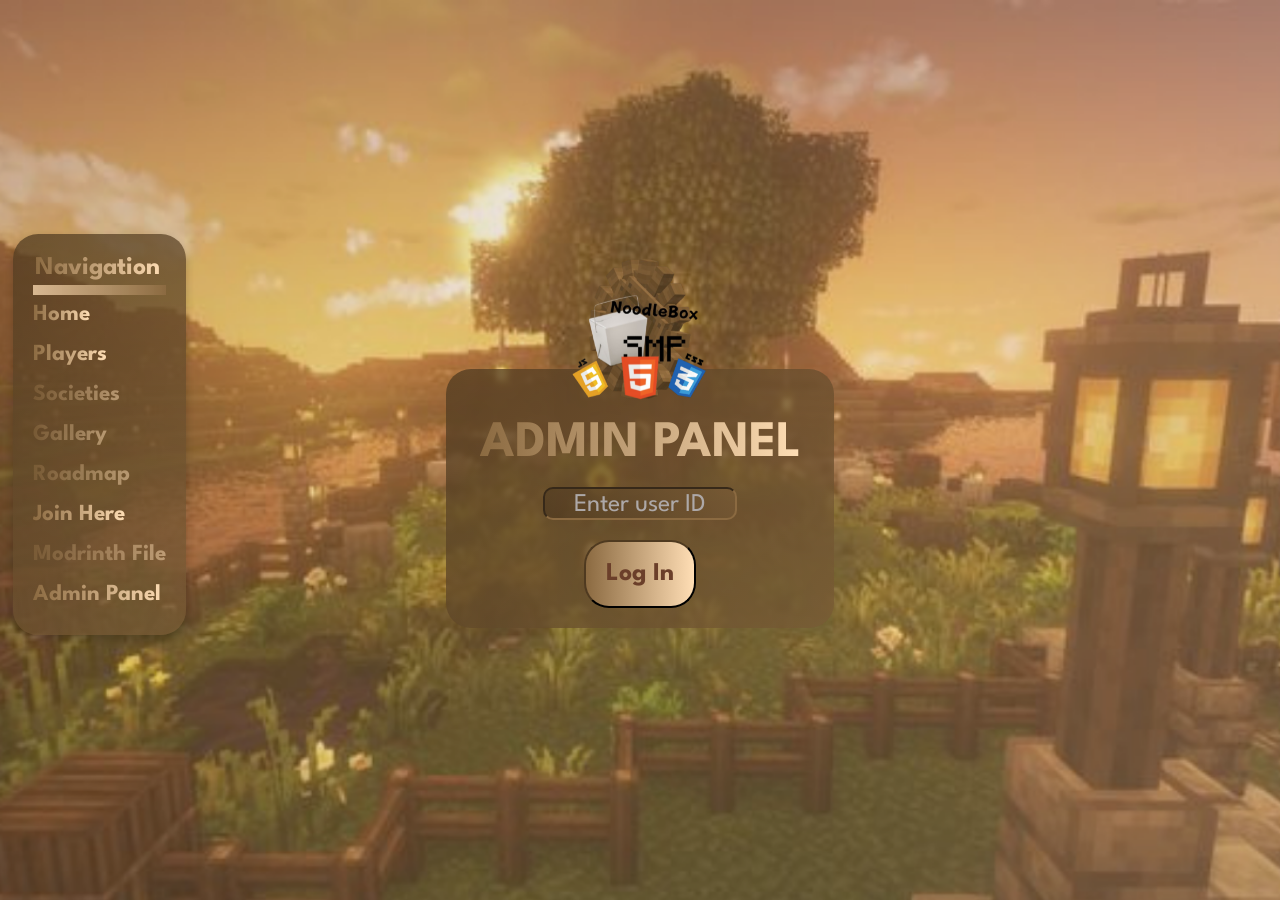
==== admin.html @ 42f17e0c "v5.2.0" ====
<!doctype html>
<html lang="en">
  <head>
    <meta charset="UTF-8" />
    <meta
      name="keywords"
      content="Minecraft, Server, Homepage, NoodleBox, Season 3, NBS3"
    />
    <meta name="author" content="ShortBoiAidz, Aiden Thorpe" />
    <meta name="viewport" content="width=device-width, initial-scale=1" />
    <meta
      name="copyright"
      content="Copyright 2026 Aiden Thorpe. All rights reserved."
    />

    <title>NoodleBox SMP | Admin Panel</title>

    <link rel="icon" type="image/x-icon" href="/images/noodleboxLogoWeb.webp" />

    <link rel="preconnect" href="https://fonts.googleapis.com" />
    <link rel="preconnect" href="https://fonts.gstatic.com" crossorigin />
    <link
      href="https://fonts.googleapis.com/css2?family=League+Spartan:wght@100..900&display=swap"
      rel="stylesheet"
    />

    <link
      rel="stylesheet"
      href="https://cdnjs.cloudflare.com/ajax/libs/font-awesome/6.0.0/css/all.min.css"
      integrity="sha512-9usAa10IRO0HhonpyAIVpjrylPvoDwiPUiKdWk5t3PyolY1cOd4DSE0Ga+ri4AuTroPR5aQvXU9xC6qOPnzFeg=="
      crossorigin="anonymous"
      referrerpolicy="no-referrer"
    />
    <script src="https://ajax.googleapis.com/ajax/libs/jquery/3.7.1/jquery.min.js"></script>
    <link
      rel="stylesheet"
      href="https://cdnjs.cloudflare.com/ajax/libs/font-awesome/4.7.0/css/font-awesome.min.css"
    />

    <link rel="stylesheet" href="styles/base.css" />
    <link rel="stylesheet" href="styles/layout.css" />
    <link rel="stylesheet" href="styles/components.css" />
    <link rel="stylesheet" href="styles/animations.css" />
    <link rel="stylesheet" href="styles/responsive.css" />
    <link rel="stylesheet" href="styles/other.css" />
    <link rel="stylesheet" href="styles/admin.css" />

    <script src="https://cdnjs.cloudflare.com/ajax/libs/jquery/3.5.1/jquery.min.js"></script>
    <script src="scripts/loader.js"></script>
    <script src="scripts/webhook.js"></script>
    <script src="scripts/admin.js"></script>
  </head>

  <body>
    <!-- Loading Screen -->
    <div class="loading-screen">
      <div class="loading">
        <span></span>
        <span></span>
        <span></span>
        <span></span>
      </div>
    </div>

    <div class="homepageContainer">

      <!-- LOGIN -->
       <nav>
        <ul class="sidebar">
          <i class="fa-regular fa-rectangle-xmark" onclick=closeSidebar()></i>
          <li><a href="index.html" class="navLink"><h4>Home</h4></a></li>
          <li><a href="players.html" class="navLink"><h4>Players</h4></a></li>
          <li><a onclick=notAvailable() class="navLink"><h4>Societies</h4></a></li>
          <li><a onclick=notAvailable() class="navLink"><h4>Gallery</h4></a></li>
          <li><a onclick=notAvailable() class="navLink"><h4>Roadmap</h4></a></li>
          <li><a href="https://discord.gg/k8M3CMXGmx" class="navLink"><h4>Join Here</h4></a></li>
          <li><a onclick=notAvailable() class="navLink" download><h4>Modrinth File</h4></a></li>
        </ul>

        <ul class="mainNav">
          <h3 class="navHeader gradient-text">Navigation</h3>
          <div class="navDivider"></div>
          <li><a href="index.html" class="gradient-text navLink availableButton"><h4>Home</h4></a></li>
          <li><a href="players.html" class="gradient-text navLink availableButton"><h4>Players</h4></a></li>
          <li><a onclick=notAvailable() class="gradient-text navLink notAvailableButton"><h4>Societies</h4></a></li>
          <li><a onclick=notAvailable() class="gradient-text navLink notAvailableButton"><h4>Gallery</h4></a></li>
          <li><a onclick=notAvailable() class="gradient-text navLink notAvailableButton"><h4>Roadmap</h4></a></li>
          <li><a href="https://discord.gg/k8M3CMXGmx" class="gradient-text navLink availableButton"><h4>Join Here</h4></a></li>
          <li><a onclick=notAvailable() class="gradient-text navLink notAvailableButton" download><h4>Modrinth File</h4></a></li>
          <li class="gradient-text navLink active"><h4>Admin Panel</h4></li>
        </ul>
      </nav>
      <i class="fa-solid fa-bars" onclick=openSidebar()></i>
      <div class="content adminContent" id="loginForm">
        <img
            src="images/noodleboxLogoWeb.webp"
            alt="NoodleBox Logo"
            class="adminLogo"
          />
        <div class="mainCardParent">
          <div class="homeCard adminCard">
            <h1 class="gradient-text">ADMIN PANEL</h1>
            <sub id="incorrectID">Fuck off</sub>
            <form class="formBox">
              <input type="password" name="password" id="password" placeholder="Enter user ID">
              <button onclick="adminLogin()" class="loginButton" type="button">
                <h2>Log In</h2>
              </button>
            </form>
          </div>
        </div>
      </div>

      <!-- ADMIN ONLY -->
      <main id="adminOnly">
        <div class="content">
          <img
            src="images/noodleboxLogoWeb.webp"
            alt="NoodleBox Logo"
            class="adminLogo"
          />
          <div class="mainCardParent adminCardParent">
            <div class="homeCard">
              <h1 class="gradient-text">ADMIN PANEL</h1>

              <br />

              <sub class="gradient-text">Admin Only</sub>
            </div>
          </div>

          <div class="flexRow">
            <div class="h2CardParent">
              <h2 class="gradient-text webhookTitle">Webhook Sender</h2>

              <select name="webhooks" id="webhooks">
                <option value="generalChat" id="generalChat">General Chat</option>
                <option value="webhookTest" id="webhookTest">Webhook Test</option>
              </select>

              <textarea id="message" placeholder="Enter message"></textarea>

              <button onclick="message()" class="messageButton" type="button">
                <h2>Send message</h2>
              </button>
            </div>

            <div class="h2CardParent gradFlipX">
              <h2 class="gradient-text webhookTitle">Website Updater</h2>

              <textarea id="heading" placeholder="Enter version"></textarea>
              <textarea id="subheading" placeholder="Enter feature"></textarea>
              <textarea id="messageContent" placeholder="Enter content"></textarea>

              <button onclick="websiteUpdate()" class="messageButton" type="button">
                <h2>Send message</h2>
              </button>
            </div>
          </div>
        </div>
      </main>
    </div>
  </body>
</html>
---- styles/base.css ----
/* Colors */
:root {
  --textColour: #6b3f2a;
  --darkGradPrim: #4f3a20;
  --darkGradSec: #795b36;
  --lightGradPrim: #8b6a41;
  --lightGradSec: #ffdeb5;

  --darkGradPrimTrans: rgb(79, 58, 32, 0.75);
  --darkGradSecTrans: rgb(121, 91, 54, 0.75);
  --lightGradPrimTrans: rgb(139, 106, 65, 0.75);
  --lightGradSecTrans: rgb(255, 222, 181, 0.75);
  --leagueSpartan:
    "League Spartan",
    "Comic Sans MS",
    sans-serif;
}

/* Reset */
* {
  margin: 0;
  padding: 0;
  box-sizing: border-box;
}

/* Base */
html,
body {
  min-height: 100vh;
}

body {
  background-image: url("/images/background.png");
  background-repeat: no-repeat;
  background-position: center center;
  background-size: cover;
  background-attachment: fixed;

  display: flex;
  flex-direction: column;

  overflow-x: hidden;

  font-family: var(--leagueSpartan);
}

/* Base Components */
button {
  display: flex;
  flex-direction: column;

  border-radius: 25px;
  width: 100%;
  height: auto;
  align-items: center;
  justify-content: center;

  margin: 10px;
  padding: clamp(5px, 2vw, 20px);

  cursor: pointer;

  border-style: outset;
  border-color: var(--darkGradPrim);

  background: linear-gradient(
    90deg,
    var(--lightGradPrim),
    var(--lightGradSec)
  );
}

nav {
  position: absolute;
  right: 10px;
  top: 26%;
  left: 1%;
  width: 200px;
  z-index: 1000;
}

/* Typography */
h1 {
  font-size: clamp(30px, 4vw, 80px);
  margin-top: 1em;
  margin-right: 0.5em;
  margin-left: 0.5em;
  text-wrap: balance;
}

h2 {
  font-size: clamp(23px, 2vw, 30px);
}

h3,
sub {
  font-size: clamp(20px, 2vw, 30px);
}

h3 {
  margin: 2px;
  color: var(--darkGradPrim);
}

h4 {
  font-size: clamp(17px, 2vw, 23px);
  line-height: clamp(40px, 2vw, 70px);
  text-wrap: balance;
}

h5 {
  font-size: clamp(12px, 5vw, 20px);
  line-height: clamp(30px, 4vw, 40px);
}

h4,
h5 {
  margin: auto;
}

i {
  margin-left: 5px;
  margin-right: 5px;
  font-size: clamp(30px, 2vw, 45px);
}

p,
h2,
i {
  color: var(--textColour);
  font-family: var(--leagueSpartan);
}

p {
  font-size: clamp(12.5px, 2vw, 15px);
  text-wrap: balance;
}

li {
  list-style-type: none;
}

ul {
  display: flex;
  justify-content: space-evenly;
  flex-direction: row;
  list-style: none;
}

a {
  color: var(--textColour);
  text-decoration: none;
}
---- styles/layout.css ----
main {
  flex: 1;
  min-height: 100dvh;

  display: flex;
  justify-content: center;
}

textarea::placeholder {
  flex-wrap: wrap;
}

.flexRow {
  display: flex;
  flex-direction: row;
  justify-content: center;
  width: 100vw;
  flex-wrap: balance;
}

.container {
  width: 80%;
  margin: auto;
}

.center {
  text-align: center;
  justify-content: center;
  justify-items: center;
}

.playerName {
  text-align: center;
  margin-bottom: 10px;
}

.sidebar {
  padding: 1rem 0;
  display: none;
  z-index: 10000;
  flex-direction: column;
  position: fixed;
  top: 0;
  right: 0;
  height: 100vh;
  width: 250px;
  align-items: flex-start;
  justify-content: space-around;
  text-align: center;
}
.sidebar li,
.sidebar a {
  width: 100%;
}

.mainNav {
  padding: clamp(10px, 2vw, 20px);
  border-radius: 25px;
  display: flex;
  flex-direction: column;
  z-index: 1000;
  width: fit-content;
  position: fixed;
}

.content {
  display: flex;
  flex-direction: column;
  align-items: center;
  width: clamp(20vw, 45vw, 45vw);
  justify-content: center;
  margin-bottom: 10px;
}

.mainCardH2 {
  display: flex;
}

.homepageContainer {
  display: flex;
  align-items: center;
  justify-content: center;
}

.mainCardParent {
  width: stretch;
  margin-top: clamp(-20rem, -2rem, -30px);
  margin-bottom: 25px;
  display: flex;
  flex-direction: column;
  text-align: center;
}

.h2CardParent {
  width: clamp(100px, 40vw, 1000px);
  margin-top: clamp(20px, 2vw, 50px);
  width: stretch;
  display: flex;
  flex-wrap: wrap;
  flex-direction: column;
  justify-content: space-evenly;

  &:has(textarea) {
    justify-content: center;
    align-items: center;
  }
}

textarea {
  background: linear-gradient(45deg, var(--darkGradPrimTrans), var(--darkGradSecTrans));
  text-align: center;
  font-size: 2em;
  margin: 1rem;
  border-radius: 10px;
  -webkit-border-radius: 10px;
  -moz-border-radius: 10px;
  -ms-border-radius: 10px;
  -o-border-radius: 10px;
  width: 50%;
  border-color: var(--lightGradPrim);
  color: rgb(173, 168, 168);
  text-wrap: balance;
}

.messageButton {
  margin: 0;
}

.h2CardParent,
.playerCard {
  padding: clamp(10px, 2vw, 20px);
  border-radius: 25px;
  -webkit-border-radius: 25px;
  -moz-border-radius: 25px;
  -ms-border-radius: 25px;
  -o-border-radius: 25px;

  display: flex;
  flex-direction: column;
  text-align: center;
}

.homeCard {
  border-radius: 25px;
  -webkit-border-radius: 25px;
  -moz-border-radius: 25px;
  -ms-border-radius: 25px;
  -o-border-radius: 25px;
  align-items: center;
  padding-bottom: clamp(10px, 4vw, 20px);
  padding-top: 0;
}

.playerCardParent {
  display: flex;
  flex-wrap: wrap;
  justify-content: center;
  align-items: center;
  width: stretch;
  gap: 20px;
  margin-top: 50px;
}

.playerCard {
  border-width: 2px;
  border-style: solid;
  justify-content: center;
  align-items: center;
  height: stretch;
  width: 20em;
}

.buttonCardParent {
  display: inline-flex;
  margin-top: 10em;
  flex-direction: row;
  flex-wrap: wrap;
  align-items: center;
  justify-content: center;
  gap: 1vw;
}

.buttonCard {
  flex-direction: row;
  border-radius: 50px;
  -webkit-border-radius: 50px;
  -moz-border-radius: 50px;
  -ms-border-radius: 50px;
  -o-border-radius: 50px;

  width: fit-content;

  padding-top: clamp(5px, 2vw, 7px);
  padding-bottom: clamp(5px, 2vw, 7px);
  padding-left: clamp(20px, 2vw, 20px);
  padding-right: clamp(20px, 2vw, 20px);
  align-self: center;

  margin-left: 2rem;
  margin-right: 2rem;
  margin-top: 0;
}

.playerInfoCard {
  margin-left: 30px;
  margin-right: 30px;

  width: stretch;
  text-align: center;

  padding: clamp(10px, 2vw, 20px);
  padding-left: clamp(20px, 4vw, 40px);
  padding-right: clamp(20px, 4vw, 40px);

  border-radius: 45px;
  -webkit-border-radius: 45px;
  -moz-border-radius: 45px;
  -ms-border-radius: 45px;
  -o-border-radius: 45px;
}

.navDivider {
  width: 100%;
  height: 10px;
  margin-top: 3px;
}

.h2Card {
  display: flex;
  flex-direction: row;
}

/* IMAGES */
.logoPlayers {
  transform: translate(140%, -30%);
  -webkit-transform: translate(140%, -30%);
  -moz-transform: translate(140%, -30%);
  -ms-transform: translate(140%, -30%);
  -o-transform: translate(140%, -30%);
}

.logo,
.adminLogo {
  width: 25%;
  height: auto;
  z-index: 999;
  cursor: pointer;
  margin-top: 10px;
}

.logo {
  border-radius: 100%;
  -webkit-border-radius: 100%;
  -moz-border-radius: 100%;
  -ms-border-radius: 100%;
  -o-border-radius: 100%;
}

.playerHead {
  display: flex;
  border-radius: 50%;
  overflow: hidden;
  width: clamp(80px, 10vw, 150px);
}

.fa-bars {
  display: none;
  top: 0;
  right: 0;
  margin: 10px;
  position: fixed;
  z-index: 10000
}
---- styles/components.css ----
/* Text */
.gradient-text {
  background: linear-gradient(90deg, var(--lightGradPrim), var(--lightGradSec));
  display: inline-block;
  -webkit-background-clip: text;
  background-clip: text;
  color: transparent;
}

.gradient-text-h2 {
  background: linear-gradient(90deg, var(--darkGradPrim), var(--darkGradSec));
  display: inline-block;
  -webkit-background-clip: text;
  background-clip: text;
  color: transparent;
}
.gradient-text-h2:hover {
  background: linear-gradient(90deg, var(--darkGradSec), var(--darkGradPrim));
  -webkit-background-clip: text;
  background-clip: text;
  color: transparent;
}

.active {
  text-decoration: underline;
  font-weight: bold;
}

.hiddenText {
  display: none;
}

.notAvailableButton {
  opacity: 0.5;
  cursor: not-allowed;
}

/* Cards */
.mainCardParent {
  font-size: 0;
}

::placeholder {
  color: rgb(173, 168, 168);
  font-size: clamp(23px, 2vw, 30px);
}

select, ::picker(select){
  appearance: base-select;
}

select {
  padding: 0.2em;
  width: stretch;
  display: flex;
  text-wrap: balance;
  position: relative;
}
select:open::picker-icon {
  rotate: 180deg;
}
select::picker-icon {
  color: #999999;
  transition: 0.4s rotate;
  position: absolute;
  right: 0.5vw;
}

select option {
  background: linear-gradient(45deg, var(--darkGradPrim), var(--darkGradSec));
  font-size: 1em;
  color: rgb(173, 168, 168);
}

.h2CardParent,
.playerCard {
  background: linear-gradient(135deg, var(--darkGradPrimTrans), var(--darkGradSecTrans));
}

.gradFlipX {
  background: linear-gradient(225deg, var(--darkGradPrimTrans), var(--darkGradSecTrans));
}

.playerCard {
  border-color: var(--darkGradPrimTrans);
}

.buttonCard {
  background: linear-gradient(
    135deg,
    var(--lightGradPrim),
    var(--lightGradSec)
  );
}

.playerInfoCard {
  background: linear-gradient(135deg, var(--lightGradPrim), var(--lightGradSec));
}

.homeCard {
  backdrop-filter: blur(2px);
  background: linear-gradient(135deg, var(--darkGradPrimTrans), var(--darkGradSecTrans));
}

.navDivider {
  background: linear-gradient(-90deg, var(--lightGradPrim), var(--lightGradSecTrans));
}

.h2CardParent {
  backdrop-filter: blur(2px);
}

.sidebar {
  background-color: rgba(255, 255, 255, 0.2);
  backdrop-filter: blur(10px);
}
.sidebar h4 {
  color: var(--darkGradPrim);
  font-size: clamp(30px, 2vw, 50px);
}
.sidebar h4:hover {
  background-color: rgba(255, 255, 255, 0.2);
}

.mainNav {
  background: linear-gradient(135deg, var(--darkGradPrimTrans), var(--darkGradSecTrans));
  box-shadow: 0 4px 8px rgba(0, 0, 0, 0.2);
}

/* Images */
.fa-bars {
  color: var(--darkGradPrim);
  font-size: clamp(50px, 2vw, 50px);
}

.sidebarIcon {
  color: var(--darkGradPrim);
}

.fa-rectangle-xmark {
  color: var(--darkGradPrim)
}

.headerIcon {
  color: #503b21;
}
---- styles/animations.css ----
.loading-screen {
  position: fixed;
  width: 100%;
  height: 100%;

  background: linear-gradient(180deg, var(--darkGradPrim), var(--lightGradPrim));
  display: flex;
  align-items: center;
  justify-content: center;
  z-index: 100000;
}

.loading {
  width: 80px;
  display: flex;
  flex-wrap: wrap;
  animation: rotate 1s linear infinite;
}

.loading span {
  width: 32px;
  height: 32px;
  margin: 4px;
  animation: scale 1.5s linear infinite;
}

.availableButton {
  transition: transform 0.5s ease;
}
.availableButton:hover {
  transform: scale(1.05);
  transition: transform 0.5s ease, box-shadow 0.5s ease;
  -webkit-transform: scale(1.05);
  -moz-transform: scale(1.05);
  -ms-transform: scale(1.05);
  -o-transform: scale(1.05);
}

/* Individual blocks */
.loading span:nth-child(1) {
  background: var(--darkGradSec);
  transform-origin: bottom right;
}
.loading span:nth-child(2) {
  background: var(--darkGradPrim);
  transform-origin: bottom left;
}
.loading span:nth-child(3) {
  background: var(--darkGradSec);
  transform-origin: top right;
}
.loading span:nth-child(4) {
  background: var(--darkGradSec);
  transform-origin: top left;
}

/* Animations */
@keyframes rotate {
  to {
    transform: rotate(360deg);
  }
}

@keyframes scale {
  50% {
    transform: scale(1.2);
  }
}
---- styles/responsive.css ----
@media (max-width: 800px) {
  .mainNav {
    display: none;
  }

  .fa-bars {
    display: block;
  }

  .h2Card,
  .mainCardH2 {
    flex-wrap: wrap;
  }
}

@media (max-width: 700px) {
  .logo,
  .adminLogo {
    width: 40%;
    margin-bottom: 10px;
  }
}

@media (max-width: 500px) {
  .logo,
  .adminLogo {
    width: 50%;
    margin-bottom: 10px;
  }
}

@media screen and (max-width: 600px) {
  .container {
    width: 100%;
    padding: 0 10px;
  }

  h3 {
    font-size: 22px;
  }
  select option {
    font-size: 50%
  }
}

@media (max-width: 450px) {
  .sidebar {
    width: 100vw;
    text-align: center;
    justify-content: space-evenly;
  }
  .sidebar li {
    border-bottom: solid 1px;
  }
  .navLink {
    color: black;
  }
  p {
    display: none;
  }
  .playerCardParent {
    display: flex;
    overflow-x: scroll;
    scroll-snap-type: y mandatory;
    width: 250px;
    height: 300px;
  }
  .playerCard {
    scroll-snap-align: center;
    flex-shrink: 0;
    height: 300px;
    width: 250px;
  }
  .playerCard:has(h1) {
    justify-content: center;
    align-items: center;
    height: fit-content;
    padding: clamp(13px, 2vw, 20px);
    width: 250px;
  }
  .playerCard h1 {
    margin: 0;
    font-size: clamp(1em, 2vw, 3em);
  }
  .hiddenText {
    display: flex;
    text-align: center;
    font-size: 3em;
    text-wrap: balance;
    padding: clamp(10px, 2vw, 20px)
  }
}

@media (max-width: 450px) {
  ::picker-icon {
    display: none;
  }
  select {
    text-decoration: underline;
  }
}
---- styles/other.css ----
@font-face {
  font-family: "Minecraft";
  src:
    url("fonts/MinecraftRegular-Bmg3.woff") format("woff"),
    url("fonts/MinecraftRegular-Bmg3.woff2") format("woff2");
  font-weight: normal;
  font-style: normal;
}
---- styles/admin.css ----
#loginForm {
  display: flex;
  justify-content: center;
  align-items: center;
}

main#adminOnly {
  display: none;
}

h3.admin {
  margin: 1em;
}

.adminCard {
  width: fit-content;
  display: flex;
  flex-direction: column;
  justify-content: center;
  margin: auto;
}

input, select {
  background: linear-gradient(45deg, var(--darkGradPrimTrans), var(--darkGradSecTrans));
  text-align: center;
  font-size: 2rem;
  margin: clamp(10px, 1em, 20px);
  border-radius: 10px;
  -webkit-border-radius: 10px;
  -moz-border-radius: 10px;
  -ms-border-radius: 10px;
  -o-border-radius: 10px;
  width: 50%;
  border-color: var(--lightGradPrim);
  color: rgb(173, 168, 168);
  font-family: var(--leagueSpartan);
}

.adminContent {
  display: flex;
  justify-content: center;
  align-items: center;
  min-height: 100vh;
}

.loginButton {
  margin: auto;
  width: fit-content;
}

.formBox {
  display: flex;
  flex-direction: column;
  justify-content: center;
  align-items: center;
}

.h2CardParent:has(textarea) {
  width: clamp(600px, 3vw, 800px);
  margin: 2em;
  justify-content: space-between;
}

#incorrectID {
  color: rgb(172, 2, 2);
  display: none;
}

.webhookTitle {
  font-size: clamp(20px, 2vw, 45px);
}

textarea {
  min-width: clamp(12.5px, 2vw, 15px);
  font-size: clamp(12px, 2vw, 20px);
  display: flex;
  align-items: center;
  justify-content: center;
  text-align: center;
  font-family: var(--leagueSpartan);
  padding: 0.2em;
}

.webhookList {
  font-size: clamp(10px, 1vw, 20px);
  color: rgb(173, 168, 168);
  text-decoration: underline;
}
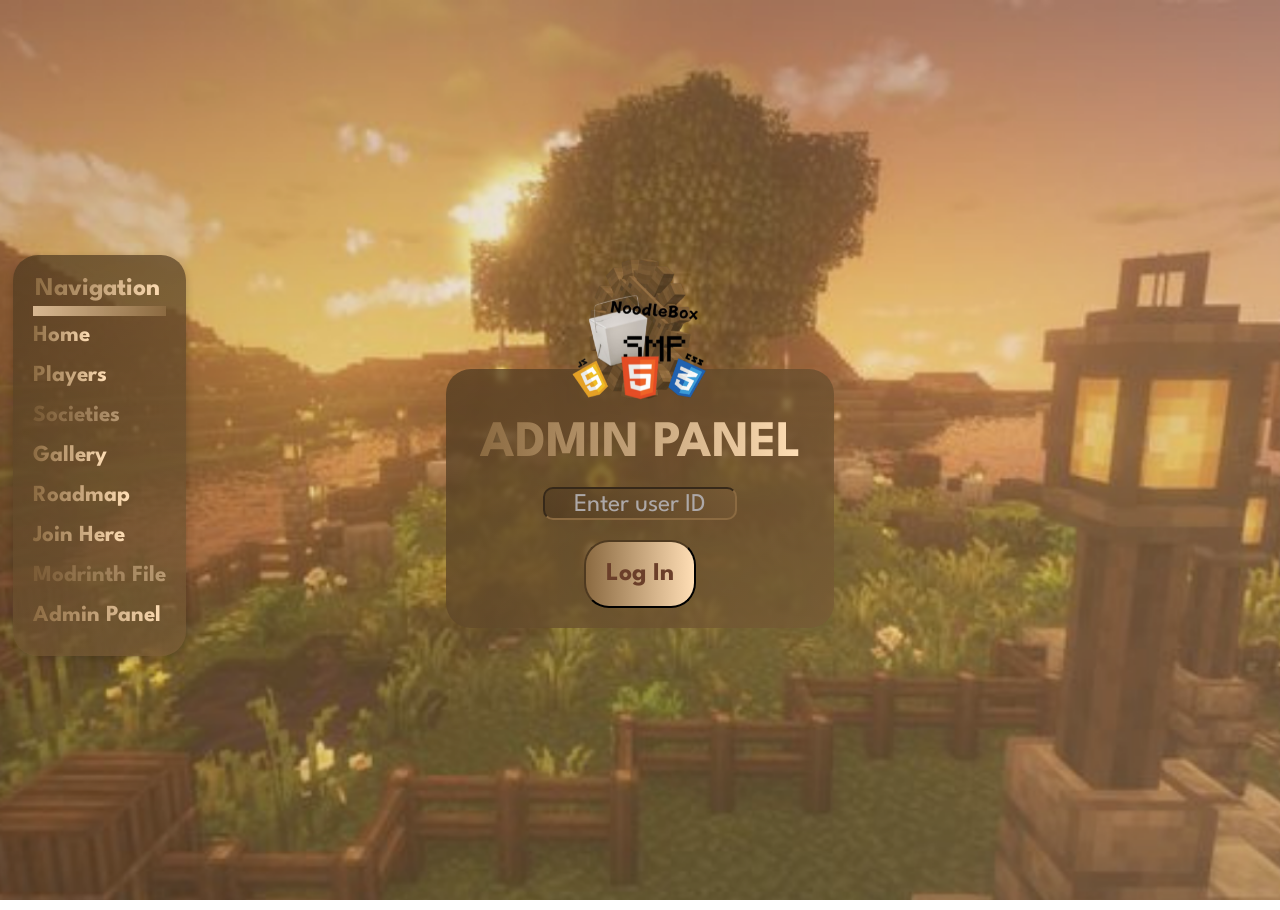
==== commit b35274ec: "Add roadmap page and day tracking script - Created a new HTML file for the NoodleBox SMP roadmap, in" ====
--- a/admin.html
+++ b/admin.html
@@ -2,15 +2,11 @@
 <html lang="en">
   <head>
     <meta charset="UTF-8" />
-    <meta
-      name="keywords"
-      content="Minecraft, Server, Homepage, NoodleBox, Season 3, NBS3"
-    />
     <meta name="author" content="ShortBoiAidz, Aiden Thorpe" />
     <meta name="viewport" content="width=device-width, initial-scale=1" />
     <meta
       name="copyright"
-      content="Copyright 2026 Aiden Thorpe. All rights reserved."
+      content="Copyright 2026 Aiden Thorpe, SunnySomething. All rights reserved."
     />
 
     <title>NoodleBox SMP | Admin Panel</title>
@@ -49,6 +45,8 @@
     <script src="scripts/loader.js"></script>
     <script src="scripts/webhook.js"></script>
     <script src="scripts/admin.js"></script>
+    <script src="scripts/themes.js"></script>
+    <script src="scripts/ipban.js"></script>
   </head>
 
   <body>
@@ -71,8 +69,8 @@
           <li><a href="index.html" class="navLink"><h4>Home</h4></a></li>
           <li><a href="players.html" class="navLink"><h4>Players</h4></a></li>
           <li><a onclick=notAvailable() class="navLink"><h4>Societies</h4></a></li>
-          <li><a onclick=notAvailable() class="navLink"><h4>Gallery</h4></a></li>
-          <li><a onclick=notAvailable() class="navLink"><h4>Roadmap</h4></a></li>
+          <li><a href="gallery.html" class="navLink"><h4>Gallery</h4></a></li>
+          <li><a href="roadmap.html" class="navLink"><h4>Roadmap</h4></a></li>
           <li><a href="https://discord.gg/k8M3CMXGmx" class="navLink"><h4>Join Here</h4></a></li>
           <li><a onclick=notAvailable() class="navLink" download><h4>Modrinth File</h4></a></li>
         </ul>
@@ -83,14 +81,15 @@
           <li><a href="index.html" class="gradient-text navLink availableButton"><h4>Home</h4></a></li>
           <li><a href="players.html" class="gradient-text navLink availableButton"><h4>Players</h4></a></li>
           <li><a onclick=notAvailable() class="gradient-text navLink notAvailableButton"><h4>Societies</h4></a></li>
-          <li><a onclick=notAvailable() class="gradient-text navLink notAvailableButton"><h4>Gallery</h4></a></li>
-          <li><a onclick=notAvailable() class="gradient-text navLink notAvailableButton"><h4>Roadmap</h4></a></li>
+          <li><a href="gallery.html" class="gradient-text navLink availableButton"><h4>Gallery</h4></a></li>
+          <li><a href="roadmap.html" class="gradient-text navLink availableButton"><h4>Roadmap</h4></a></li>
           <li><a href="https://discord.gg/k8M3CMXGmx" class="gradient-text navLink availableButton"><h4>Join Here</h4></a></li>
           <li><a onclick=notAvailable() class="gradient-text navLink notAvailableButton" download><h4>Modrinth File</h4></a></li>
           <li class="gradient-text navLink active"><h4>Admin Panel</h4></li>
         </ul>
       </nav>
       <i class="fa-solid fa-bars" onclick=openSidebar()></i>
+
       <div class="content adminContent" id="loginForm">
         <img
             src="images/noodleboxLogoWeb.webp"
--- a/styles/base.css
+++ b/styles/base.css
@@ -10,10 +10,7 @@
   --darkGradSecTrans: rgb(121, 91, 54, 0.75);
   --lightGradPrimTrans: rgb(139, 106, 65, 0.75);
   --lightGradSecTrans: rgb(255, 222, 181, 0.75);
-  --leagueSpartan:
-    "League Spartan",
-    "Comic Sans MS",
-    sans-serif;
+  --leagueSpartan: "League Spartan", "Comic Sans MS", sans-serif;
 }
 
 /* Reset */
@@ -63,17 +60,15 @@
   border-style: outset;
   border-color: var(--darkGradPrim);
 
-  background: linear-gradient(
-    90deg,
-    var(--lightGradPrim),
-    var(--lightGradSec)
-  );
+  background: linear-gradient(90deg, var(--lightGradPrim), var(--lightGradSec));
 }
 
 nav {
   position: absolute;
+  align-items: center;
+  min-height: 100vh;
+  display: flex;
   right: 10px;
-  top: 26%;
   left: 1%;
   width: 200px;
   z-index: 1000;
@@ -150,4 +145,4 @@
 a {
   color: var(--textColour);
   text-decoration: none;
-}+}
--- a/styles/layout.css
+++ b/styles/layout.css
@@ -18,6 +18,10 @@
   flex-wrap: balance;
 }
 
+.nowrap {
+  text-wrap: nowrap;
+}
+
 .container {
   width: 80%;
   margin: auto;
@@ -32,6 +36,49 @@
 .playerName {
   text-align: center;
   margin-bottom: 10px;
+}
+
+.playerListNav {
+  position: absolute;
+  display: flex;
+  left: calc(100% - 25rem);
+  z-index: 1000;
+  width: 200px;
+}
+.playerList {
+  padding: clamp(10px, 2vw, 20px);
+  border-radius: 25px;
+  display: flex;
+  flex-direction: column;
+  z-index: 1000;
+  position: absolute;
+  width: fit-content;
+}
+
+.server-statusParent {
+  justify-content: center;
+  align-items: center;
+  display: inline-flex;
+  flex-direction: row;
+  position: absolute;
+  top: 0;
+  width: 100vw;
+}
+
+.roadmapParent {
+  display: flex;
+  justify-content: center;
+  align-items: center;
+}
+
+.mainNav {
+  padding: clamp(10px, 2vw, 20px);
+  border-radius: 25px;
+  display: flex;
+  flex-direction: column;
+  z-index: 1000;
+  width: fit-content;
+  position: fixed;
 }
 
 .sidebar {
@@ -51,16 +98,6 @@
 .sidebar li,
 .sidebar a {
   width: 100%;
-}
-
-.mainNav {
-  padding: clamp(10px, 2vw, 20px);
-  border-radius: 25px;
-  display: flex;
-  flex-direction: column;
-  z-index: 1000;
-  width: fit-content;
-  position: fixed;
 }
 
 .content {
@@ -127,7 +164,9 @@
 }
 
 .h2CardParent,
-.playerCard {
+.playerCard,
+.galleryCard,
+.server-status {
   padding: clamp(10px, 2vw, 20px);
   border-radius: 25px;
   -webkit-border-radius: 25px;
@@ -140,6 +179,24 @@
   text-align: center;
 }
 
+.gallaryCard {
+  padding: 0;
+  border-radius: 20px;
+  align-content: center;
+  height: max-content;
+  -webkit-border-radius: 20px;
+  -moz-border-radius: 20px;
+  -ms-border-radius: 20px;
+  -o-border-radius: 20px;
+}
+.gallaryCard img {
+  width: 100%;
+  height: 20em;
+  object-fit: cover;
+  object-position: center;
+  display: block;
+}
+
 .homeCard {
   border-radius: 25px;
   -webkit-border-radius: 25px;
@@ -151,8 +208,9 @@
   padding-top: 0;
 }
 
-.playerCardParent {
-  display: flex;
+.playerCardParent,
+.galleryCardParent {
+  display: inline-flex;
   flex-wrap: wrap;
   justify-content: center;
   align-items: center;
@@ -168,6 +226,36 @@
   align-items: center;
   height: stretch;
   width: 20em;
+}
+
+.server-status {
+  border-width: 2px;
+  border-style: solid;
+  justify-content: center;
+  align-items: center;
+  margin: 1rem;
+}
+
+.galImg {
+  border-radius: 20px;
+  margin: 0px;
+  display: block;
+  overflow: hidden;
+  object-fit: cover;
+  object-position: center;
+  -webkit-border-radius: 20px;
+  -moz-border-radius: 20px;
+  -ms-border-radius: 20px;
+  -o-border-radius: 20px;
+}
+
+.gallaryCardParent {
+  width: 100%;
+  display: grid;
+  grid-template-columns: repeat(auto-fit, minmax(250px, 1fr));
+  align-items: center;
+  grid-gap: 20px;
+  margin: 10px;
 }
 
 .buttonCardParent {
@@ -258,7 +346,6 @@
 
 .playerHead {
   display: flex;
-  border-radius: 50%;
   overflow: hidden;
   width: clamp(80px, 10vw, 150px);
 }
@@ -270,4 +357,27 @@
   margin: 10px;
   position: fixed;
   z-index: 10000
+}
+
+.fa-moon,
+.fa-sun {
+  font-size: 2rem;
+  color: var(--lightGradPrim);
+  margin: 10px;
+  z-index: 10000;
+  cursor: pointer;
+  position: absolute;
+  top: 0;
+  left: 0;
+}
+
+.fa-moon {
+  display: block;
+}
+.fa-sun {
+  display: none;
+}
+
+#shortboiaidz {
+  scale: 1.6;
 }
--- a/styles/components.css
+++ b/styles/components.css
@@ -5,6 +5,10 @@
   -webkit-background-clip: text;
   background-clip: text;
   color: transparent;
+}
+
+.navHeader {
+  text-wrap: nowrap;
 }
 
 .gradient-text-h2 {
@@ -73,7 +77,8 @@
 }
 
 .h2CardParent,
-.playerCard {
+.playerCard,
+.server-status {
   background: linear-gradient(135deg, var(--darkGradPrimTrans), var(--darkGradSecTrans));
 }
 
@@ -81,7 +86,8 @@
   background: linear-gradient(225deg, var(--darkGradPrimTrans), var(--darkGradSecTrans));
 }
 
-.playerCard {
+.playerCard,
+.server-status {
   border-color: var(--darkGradPrimTrans);
 }
 
@@ -122,9 +128,14 @@
   background-color: rgba(255, 255, 255, 0.2);
 }
 
-.mainNav {
+.mainNav,
+.playerList {
   background: linear-gradient(135deg, var(--darkGradPrimTrans), var(--darkGradSecTrans));
   box-shadow: 0 4px 8px rgba(0, 0, 0, 0.2);
+}
+
+.gallaryCard {
+  border: solid 4px var(--darkGradPrim);
 }
 
 /* Images */
@@ -143,4 +154,10 @@
 
 .headerIcon {
   color: #503b21;
+}
+
+.roadmapImg {
+  border-radius: 25px;
+  clip-path: inset(25px round 25px);
+  width: clamp(500px, 4vw, 30rem)
 }
--- a/styles/responsive.css
+++ b/styles/responsive.css
@@ -1,3 +1,9 @@
+@media (max-width: 1150px) {
+  .playerListNav {
+    display: none;
+  }
+}
+
 @media (max-width: 800px) {
   .mainNav {
     display: none;
--- a/styles/admin.css
+++ b/styles/admin.css
@@ -79,6 +79,13 @@
   text-align: center;
   font-family: var(--leagueSpartan);
   padding: 0.2em;
+  resize: none;
+}
+textarea#message,
+textarea#messageContent {
+  field-sizing: content;
+  min-height: 3lh;
+  max-height: 10lh;
 }
 
 .webhookList {
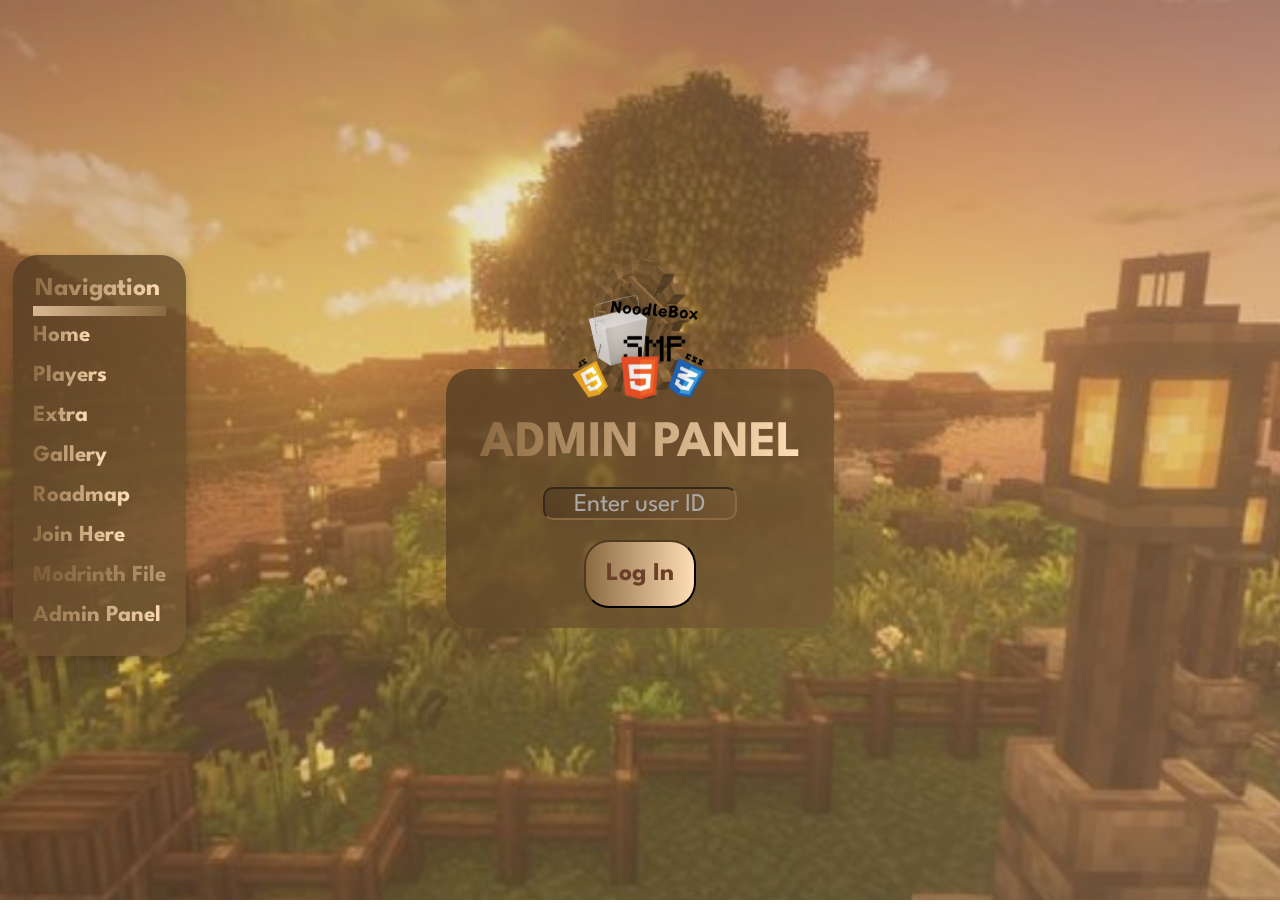
==== commit 3e4e69aa: "Replaced "societies" with "extra" and added a current weather function" ====
--- a/admin.html
+++ b/admin.html
@@ -68,7 +68,7 @@
           <i class="fa-regular fa-rectangle-xmark" onclick=closeSidebar()></i>
           <li><a href="index.html" class="navLink"><h4>Home</h4></a></li>
           <li><a href="players.html" class="navLink"><h4>Players</h4></a></li>
-          <li><a onclick=notAvailable() class="navLink"><h4>Societies</h4></a></li>
+          <li><a href="extra.html" class="navLink"><h4>Extra</h4></a></li>
           <li><a href="gallery.html" class="navLink"><h4>Gallery</h4></a></li>
           <li><a href="roadmap.html" class="navLink"><h4>Roadmap</h4></a></li>
           <li><a href="https://discord.gg/k8M3CMXGmx" class="navLink"><h4>Join Here</h4></a></li>
@@ -80,7 +80,7 @@
           <div class="navDivider"></div>
           <li><a href="index.html" class="gradient-text navLink availableButton"><h4>Home</h4></a></li>
           <li><a href="players.html" class="gradient-text navLink availableButton"><h4>Players</h4></a></li>
-          <li><a onclick=notAvailable() class="gradient-text navLink notAvailableButton"><h4>Societies</h4></a></li>
+          <li><a href="extra.html" class="gradient-text navLink availableButton"><h4>Extra</h4></a></li>
           <li><a href="gallery.html" class="gradient-text navLink availableButton"><h4>Gallery</h4></a></li>
           <li><a href="roadmap.html" class="gradient-text navLink availableButton"><h4>Roadmap</h4></a></li>
           <li><a href="https://discord.gg/k8M3CMXGmx" class="gradient-text navLink availableButton"><h4>Join Here</h4></a></li>
--- a/styles/layout.css
+++ b/styles/layout.css
@@ -143,7 +143,8 @@
   }
 }
 
-textarea {
+textarea,
+.weatherInput {
   background: linear-gradient(45deg, var(--darkGradPrimTrans), var(--darkGradSecTrans));
   text-align: center;
   font-size: 2em;
@@ -166,7 +167,8 @@
 .h2CardParent,
 .playerCard,
 .galleryCard,
-.server-status {
+.server-status,
+.weatherForm {
   padding: clamp(10px, 2vw, 20px);
   border-radius: 25px;
   -webkit-border-radius: 25px;
@@ -177,6 +179,13 @@
   display: flex;
   flex-direction: column;
   text-align: center;
+}
+
+.weatherForm {
+  display: flex;
+  flex-direction: column;
+  justify-content: center;
+  align-items: center;
 }
 
 .gallaryCard {
@@ -209,7 +218,8 @@
 }
 
 .playerCardParent,
-.galleryCardParent {
+.galleryCardParent,
+.weatherCard {
   display: inline-flex;
   flex-wrap: wrap;
   justify-content: center;
@@ -217,6 +227,30 @@
   width: stretch;
   gap: 20px;
   margin-top: 50px;
+}
+
+.weatherCard {
+  display: flex;
+  flex-direction: column;
+  border-radius: 20px;
+  width: fit-content;
+  padding: 1rem;
+  padding-bottom: 3em;
+  height: auto;
+  -webkit-border-radius: 20px;
+  -moz-border-radius: 20px;
+  -ms-border-radius: 20px;
+  -o-border-radius: 20px;
+}
+.weatherCard h4 {
+  margin: 0;
+  padding: 0;
+}
+
+.weatherCardParent {
+  display: flex;
+  align-items: center;
+  flex-direction: column;
 }
 
 .playerCard {
--- a/styles/components.css
+++ b/styles/components.css
@@ -5,6 +5,14 @@
   -webkit-background-clip: text;
   background-clip: text;
   color: transparent;
+}
+
+.capitalise {
+  text-transform: capitalize;
+}
+
+.underline {
+  text-decoration: underline;
 }
 
 .navHeader {
@@ -78,7 +86,8 @@
 
 .h2CardParent,
 .playerCard,
-.server-status {
+.server-status,
+.weatherForm {
   background: linear-gradient(135deg, var(--darkGradPrimTrans), var(--darkGradSecTrans));
 }
 
@@ -103,7 +112,8 @@
   background: linear-gradient(135deg, var(--lightGradPrim), var(--lightGradSec));
 }
 
-.homeCard {
+.homeCard,
+.weatherCard {
   backdrop-filter: blur(2px);
   background: linear-gradient(135deg, var(--darkGradPrimTrans), var(--darkGradSecTrans));
 }
@@ -160,4 +170,8 @@
   border-radius: 25px;
   clip-path: inset(25px round 25px);
   width: clamp(500px, 4vw, 30rem)
+}
+
+.weatherEmoji {
+  font-size: 5em;
 }
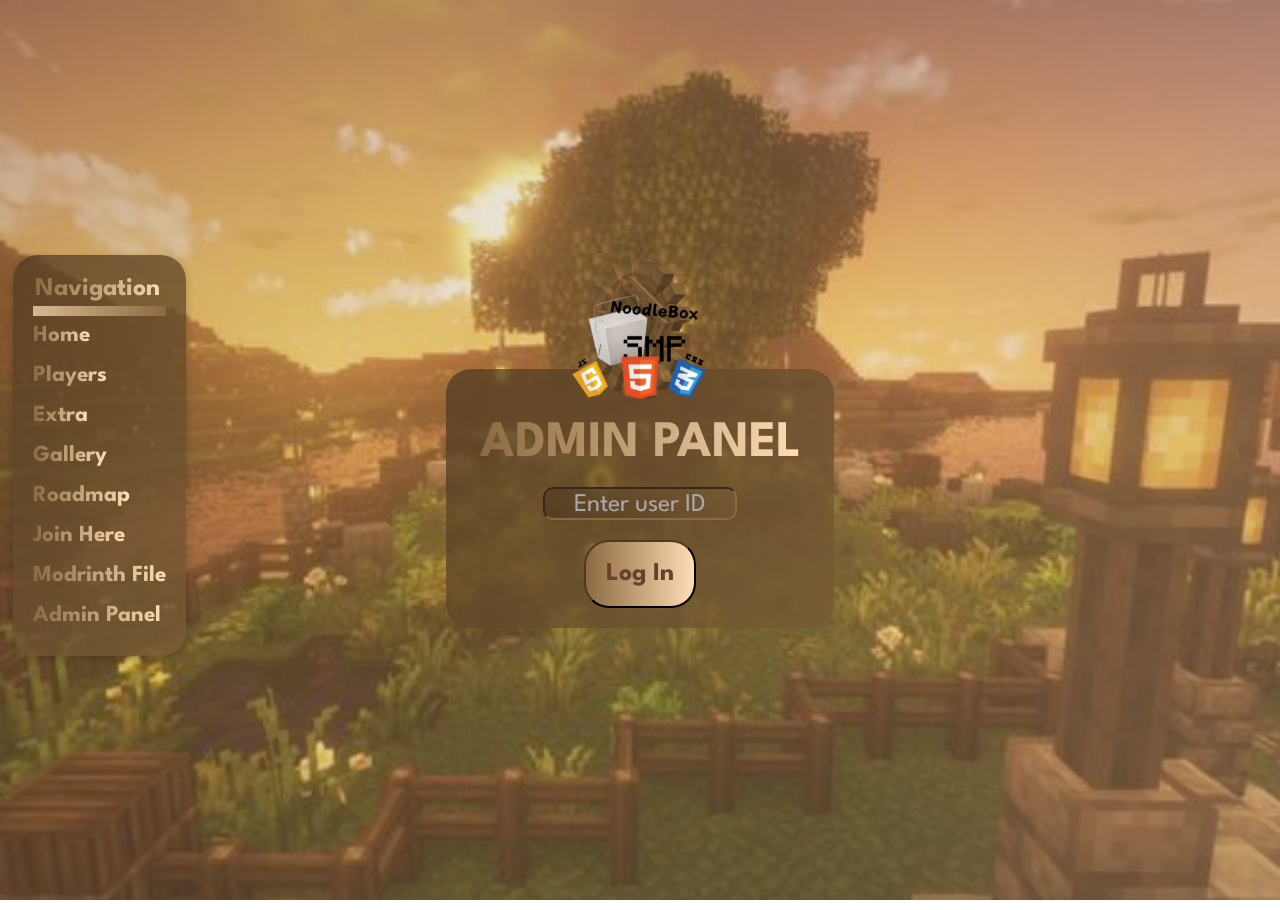
==== commit 6522996d: "Refactor code structure for improved readability and maintainability" ====
--- a/admin.html
+++ b/admin.html
@@ -9,6 +9,14 @@
       content="Copyright 2026 Aiden Thorpe, SunnySomething. All rights reserved."
     />
 
+    <meta property="og:title" content="NoodleBox SMP | Admin Panel" />
+    <meta
+      property="og:description"
+      content="Admin panel for managing NoodleBox SMP"
+    />
+    <meta property="og:image" content="/images/noodleboxLogo_noBG.png" />
+    <meta property="og:url" content="https://noodlebox.cc/admin.html" />
+
     <title>NoodleBox SMP | Admin Panel</title>
 
     <link rel="icon" type="image/x-icon" href="/images/noodleboxLogoWeb.webp" />
@@ -61,47 +69,102 @@
     </div>
 
     <div class="homepageContainer">
-
       <!-- LOGIN -->
-       <nav>
+      <nav>
         <ul class="sidebar">
-          <i class="fa-regular fa-rectangle-xmark" onclick=closeSidebar()></i>
-          <li><a href="index.html" class="navLink"><h4>Home</h4></a></li>
-          <li><a href="players.html" class="navLink"><h4>Players</h4></a></li>
-          <li><a href="extra.html" class="navLink"><h4>Extra</h4></a></li>
-          <li><a href="gallery.html" class="navLink"><h4>Gallery</h4></a></li>
-          <li><a href="roadmap.html" class="navLink"><h4>Roadmap</h4></a></li>
-          <li><a href="https://discord.gg/k8M3CMXGmx" class="navLink"><h4>Join Here</h4></a></li>
-          <li><a onclick=notAvailable() class="navLink" download><h4>Modrinth File</h4></a></li>
+          <i class="fa-regular fa-rectangle-xmark" onclick="closeSidebar()"></i>
+          <li>
+            <a href="index.html" class="navLink"><h4>Home</h4></a>
+          </li>
+          <li>
+            <a href="players.html" class="navLink"><h4>Players</h4></a>
+          </li>
+          <li>
+            <a href="extra.html" class="navLink"><h4>Extra</h4></a>
+          </li>
+          <li>
+            <a href="gallery.html" class="navLink"><h4>Gallery</h4></a>
+          </li>
+          <li>
+            <a href="roadmap.html" class="navLink"><h4>Roadmap</h4></a>
+          </li>
+          <li>
+            <a href="https://discord.gg/k8M3CMXGmx" class="navLink"
+              ><h4>Join Here</h4></a
+            >
+          </li>
+          <li>
+            <a onclick="fiveNightsAtNoodlefrights.mrpack" class="navLink" download
+              ><h4>Modrinth File</h4></a
+            >
+          </li>
         </ul>
 
         <ul class="mainNav">
           <h3 class="navHeader gradient-text">Navigation</h3>
           <div class="navDivider"></div>
-          <li><a href="index.html" class="gradient-text navLink availableButton"><h4>Home</h4></a></li>
-          <li><a href="players.html" class="gradient-text navLink availableButton"><h4>Players</h4></a></li>
-          <li><a href="extra.html" class="gradient-text navLink availableButton"><h4>Extra</h4></a></li>
-          <li><a href="gallery.html" class="gradient-text navLink availableButton"><h4>Gallery</h4></a></li>
-          <li><a href="roadmap.html" class="gradient-text navLink availableButton"><h4>Roadmap</h4></a></li>
-          <li><a href="https://discord.gg/k8M3CMXGmx" class="gradient-text navLink availableButton"><h4>Join Here</h4></a></li>
-          <li><a onclick=notAvailable() class="gradient-text navLink notAvailableButton" download><h4>Modrinth File</h4></a></li>
+          <li>
+            <a href="index.html" class="gradient-text navLink availableButton"
+              ><h4>Home</h4></a
+            >
+          </li>
+          <li>
+            <a href="players.html" class="gradient-text navLink availableButton"
+              ><h4>Players</h4></a
+            >
+          </li>
+          <li>
+            <a href="extra.html" class="gradient-text navLink availableButton"
+              ><h4>Extra</h4></a
+            >
+          </li>
+          <li>
+            <a href="gallery.html" class="gradient-text navLink availableButton"
+              ><h4>Gallery</h4></a
+            >
+          </li>
+          <li>
+            <a href="roadmap.html" class="gradient-text navLink availableButton"
+              ><h4>Roadmap</h4></a
+            >
+          </li>
+          <li>
+            <a
+              href="https://discord.gg/k8M3CMXGmx"
+              class="gradient-text navLink availableButton"
+              ><h4>Join Here</h4></a
+            >
+          </li>
+          <li>
+            <a
+              href="fiveNightsAtNoodlefrights.mrpack"
+              class="gradient-text navLink availableButton"
+              download
+              ><h4>Modrinth File</h4></a
+            >
+          </li>
           <li class="gradient-text navLink active"><h4>Admin Panel</h4></li>
         </ul>
       </nav>
-      <i class="fa-solid fa-bars" onclick=openSidebar()></i>
+      <i class="fa-solid fa-bars" onclick="openSidebar()"></i>
 
       <div class="content adminContent" id="loginForm">
         <img
-            src="images/noodleboxLogoWeb.webp"
-            alt="NoodleBox Logo"
-            class="adminLogo"
-          />
+          src="images/noodleboxLogoWeb.webp"
+          alt="NoodleBox Logo"
+          class="adminLogo"
+        />
         <div class="mainCardParent">
           <div class="homeCard adminCard">
             <h1 class="gradient-text">ADMIN PANEL</h1>
             <sub id="incorrectID">Fuck off</sub>
             <form class="formBox">
-              <input type="password" name="password" id="password" placeholder="Enter user ID">
+              <input
+                type="password"
+                name="password"
+                id="password"
+                placeholder="Enter user ID"
+              />
               <button onclick="adminLogin()" class="loginButton" type="button">
                 <h2>Log In</h2>
               </button>
@@ -133,8 +196,12 @@
               <h2 class="gradient-text webhookTitle">Webhook Sender</h2>
 
               <select name="webhooks" id="webhooks">
-                <option value="generalChat" id="generalChat">General Chat</option>
-                <option value="webhookTest" id="webhookTest">Webhook Test</option>
+                <option value="generalChat" id="generalChat">
+                  General Chat
+                </option>
+                <option value="webhookTest" id="webhookTest">
+                  Webhook Test
+                </option>
               </select>
 
               <textarea id="message" placeholder="Enter message"></textarea>
@@ -149,9 +216,16 @@
 
               <textarea id="heading" placeholder="Enter version"></textarea>
               <textarea id="subheading" placeholder="Enter feature"></textarea>
-              <textarea id="messageContent" placeholder="Enter content"></textarea>
-
-              <button onclick="websiteUpdate()" class="messageButton" type="button">
+              <textarea
+                id="messageContent"
+                placeholder="Enter content"
+              ></textarea>
+
+              <button
+                onclick="websiteUpdate()"
+                class="messageButton"
+                type="button"
+              >
                 <h2>Send message</h2>
               </button>
             </div>
